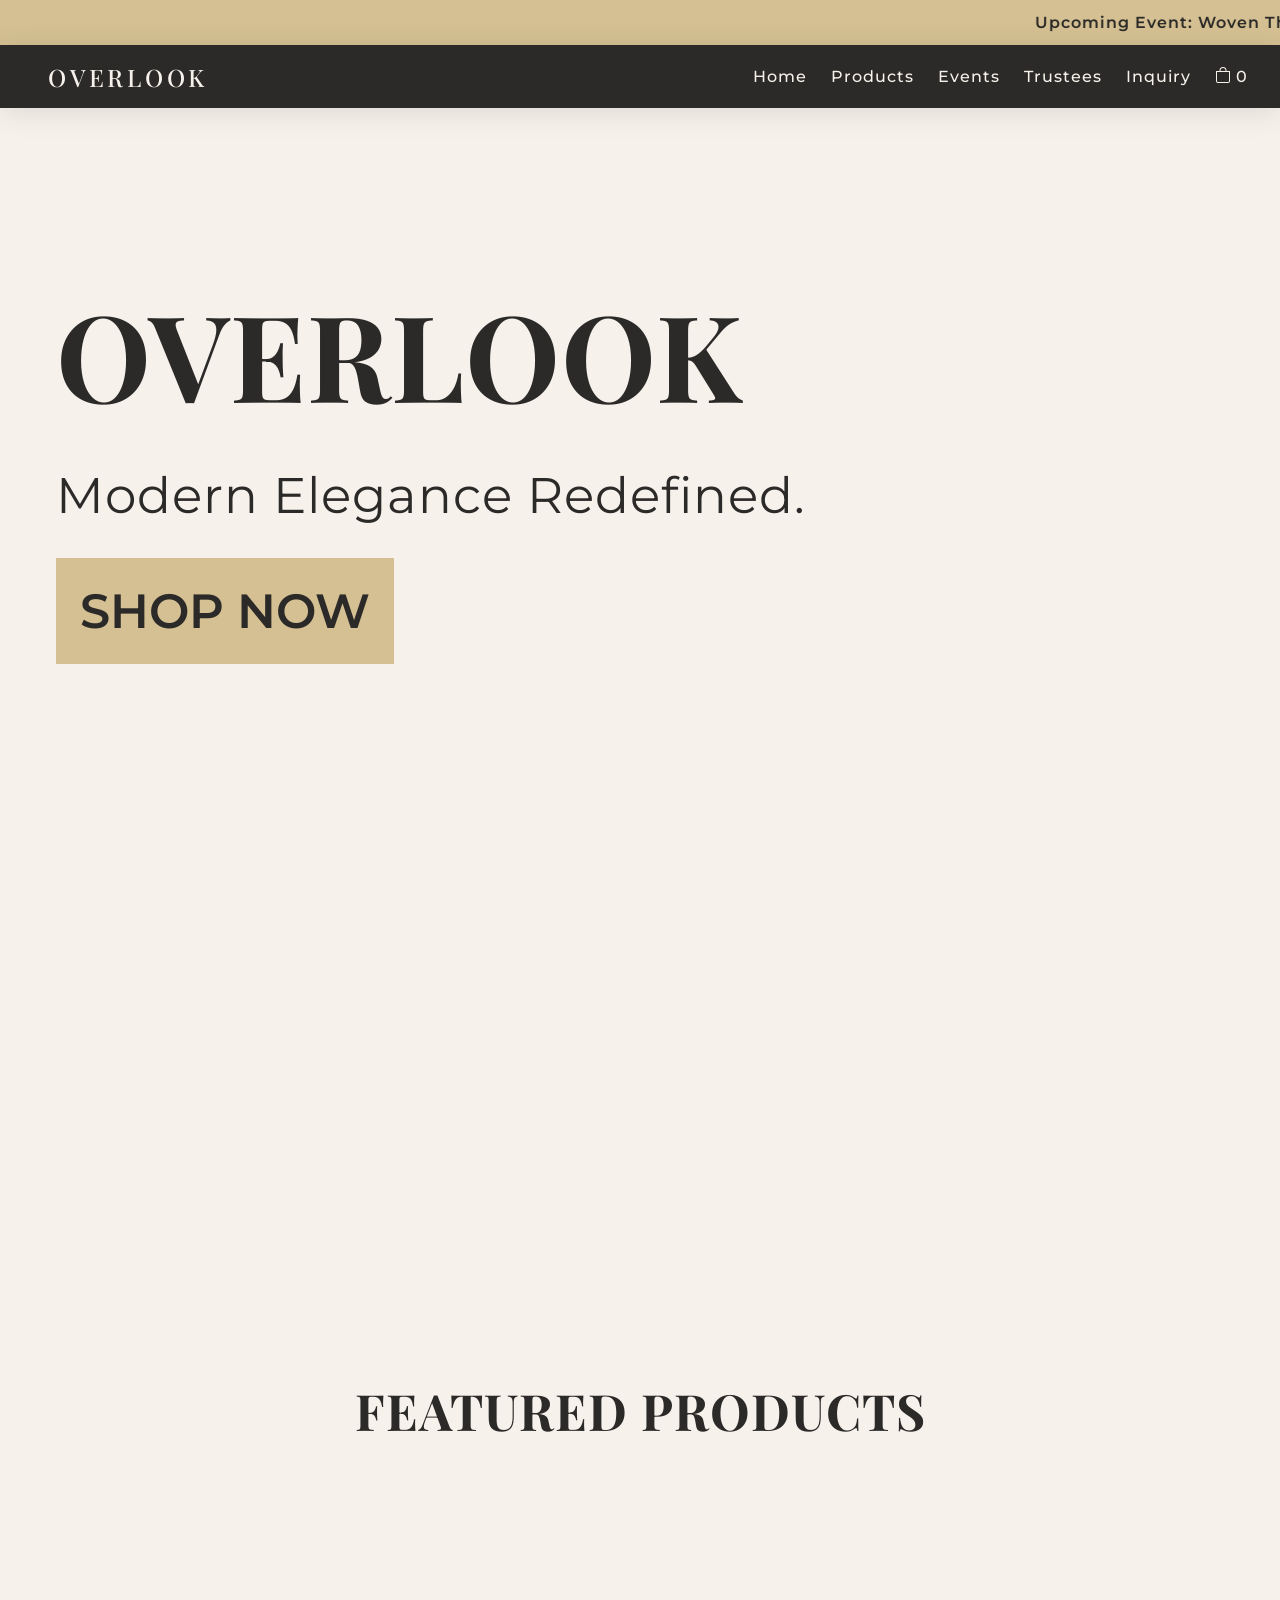
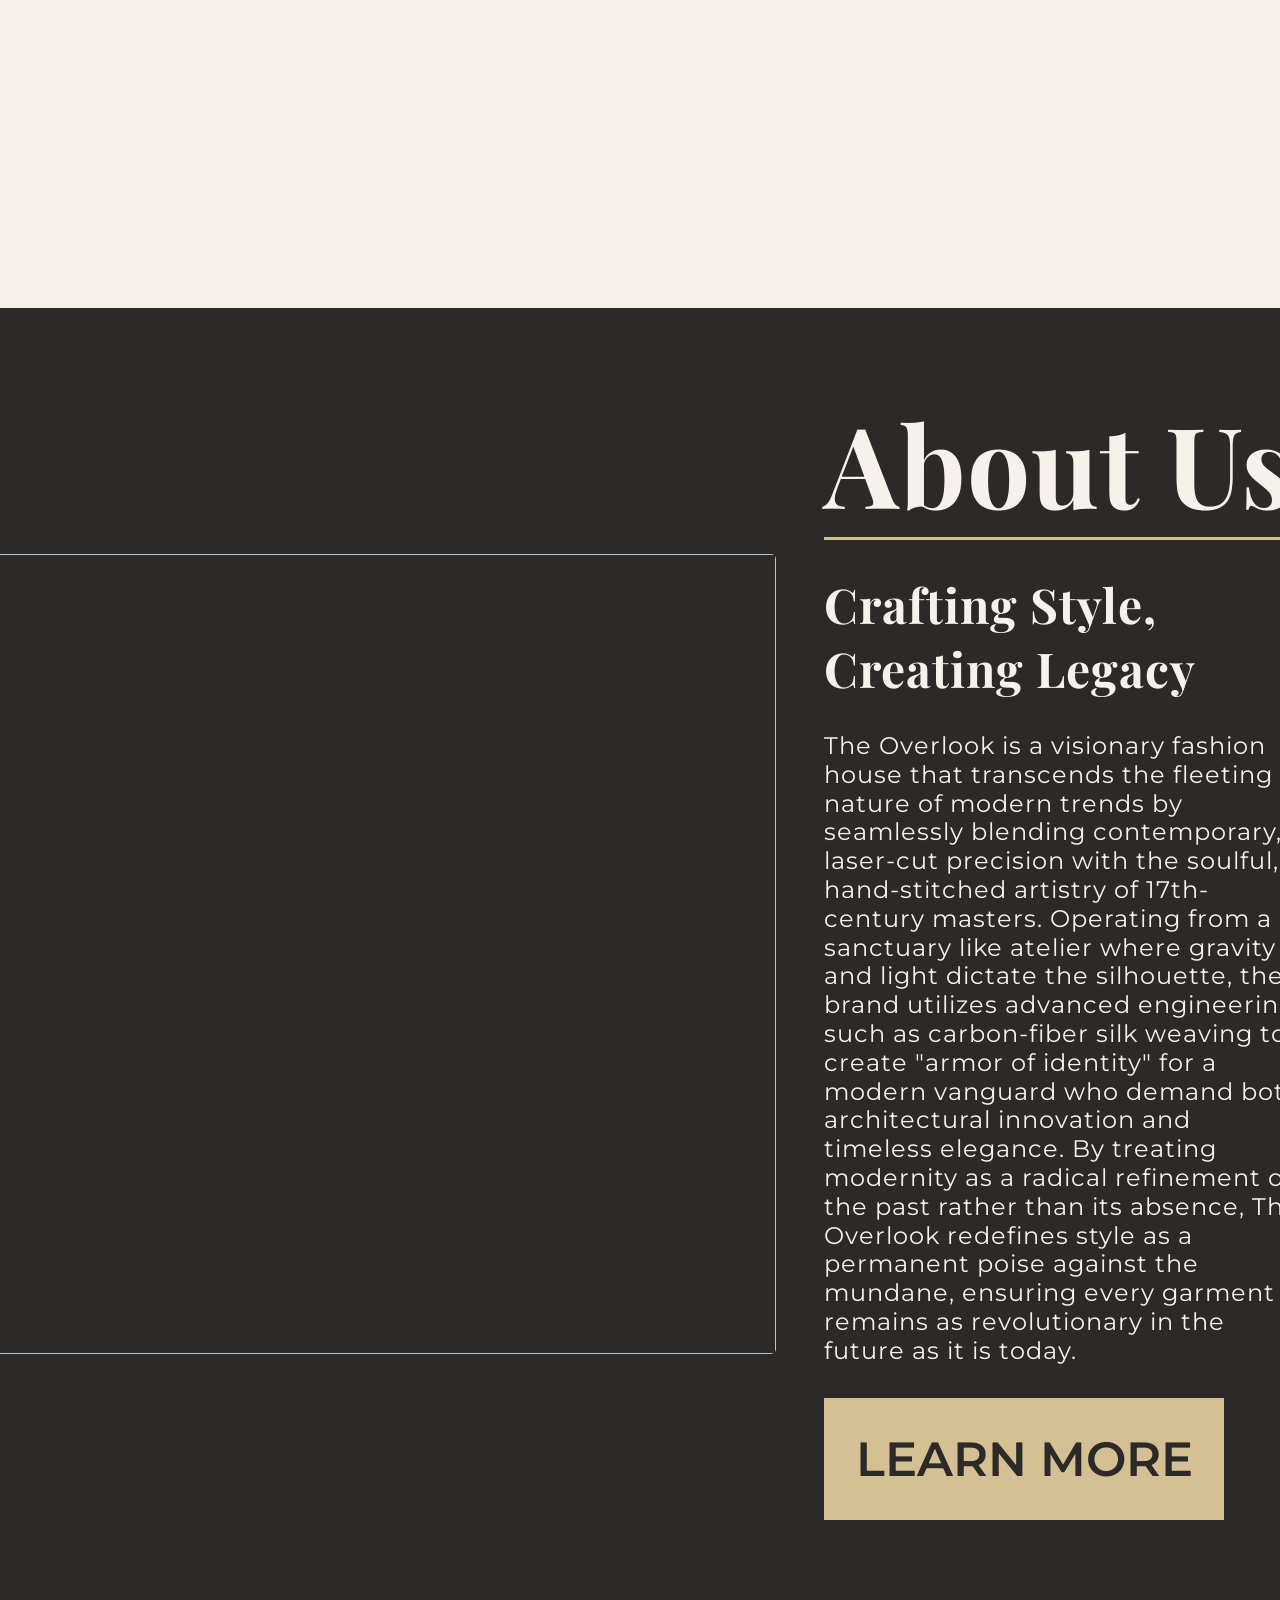
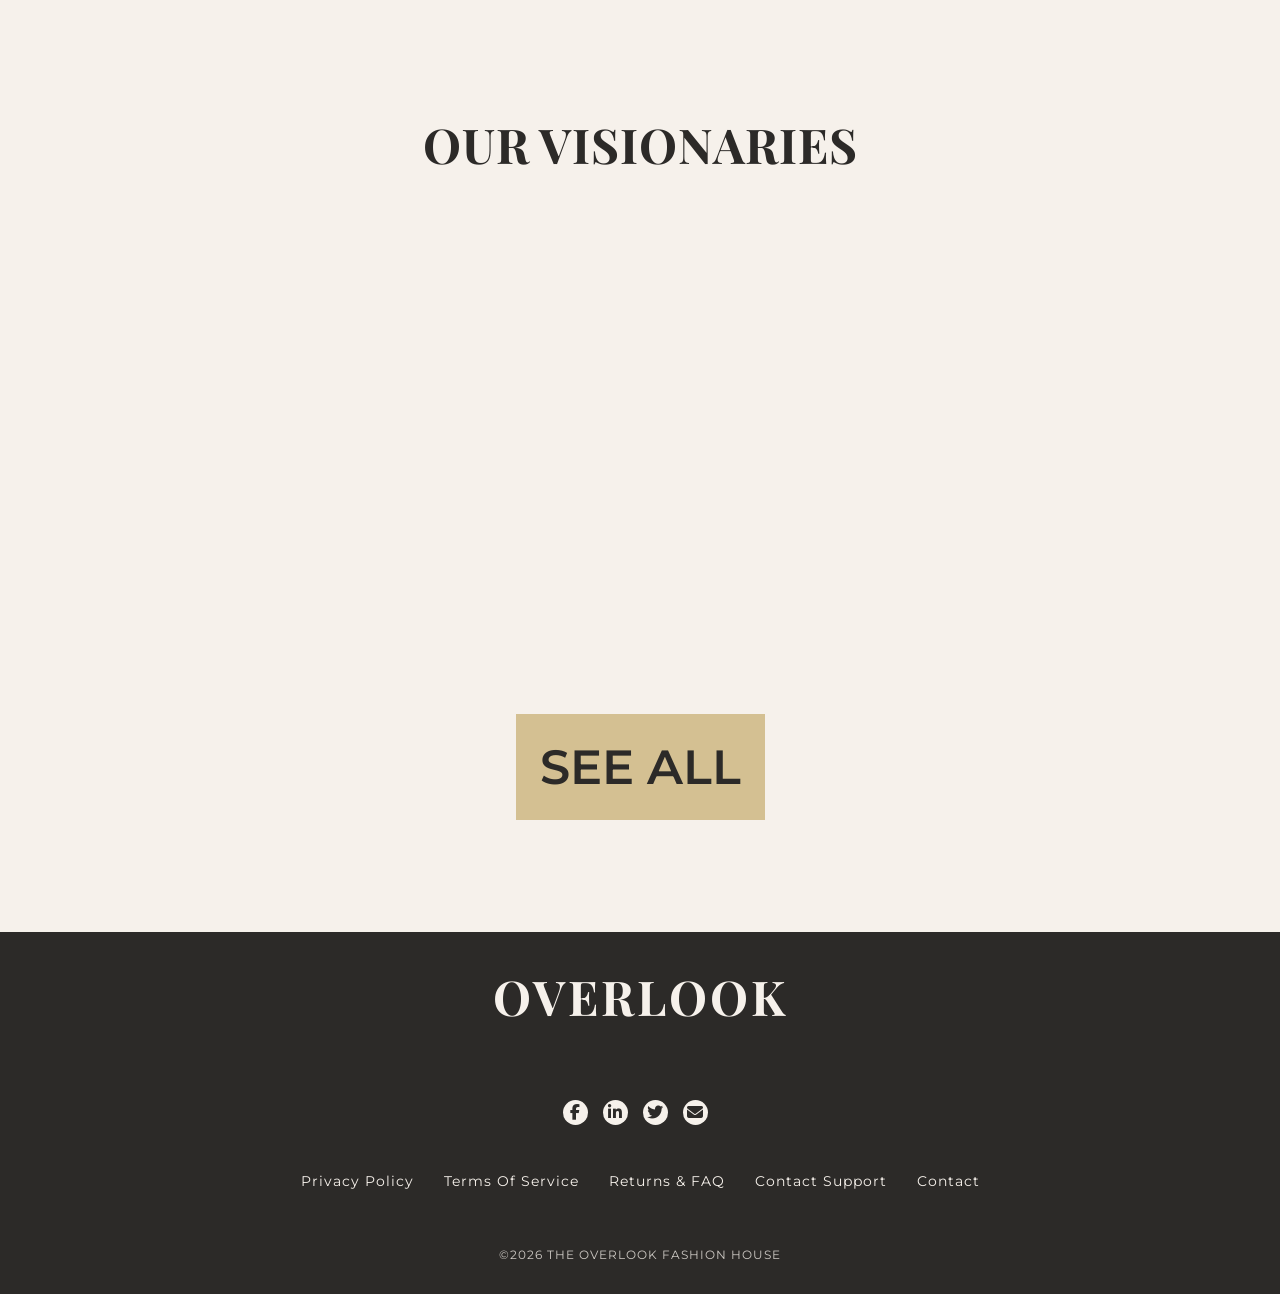
==== index.html @ b78cab0d "favicon" ====
<!doctype html>
<html lang="en">
  <head>
    <meta charset="UTF-8" />
    <meta name="viewport" content="width=device-width, initial-scale=1.0" />
    <link rel="stylesheet" href="style.css" />
    <link
      rel="stylesheet"
      href="https://cdnjs.cloudflare.com/ajax/libs/font-awesome/6.5.0/css/all.min.css"
    />
    <link
      rel="icon"
      type="image/png"
      href="/src/favicon-96x96.png"
      sizes="96x96"
    />
    <link rel="icon" type="image/svg+xml" href="/src/favicon.svg" />
    <link rel="shortcut icon" href="/src/favicon.ico" />
    <link
      rel="apple-touch-icon"
      sizes="180x180"
      href="/src/apple-touch-icon.png"
    />
    <meta name="apple-mobile-web-app-title" content="CS-106" />
    <link rel="manifest" href="/src/site.webmanifest" />
    <title>Overlook -Modern, Elegance, Redefined</title>
    <script type="module" src="header.js"></script>
  </head>
  <body>
    <div class="hompage-marquee">
      <marquee scrollamount="10">
        Upcoming Event: Woven Threads - June 15 - 10pm | Contact Us For
        Appointment!
      </marquee>
    </div>
    <header-main></header-main>
    <section class="home" id="hero">
      <div class="hero">
        <h1>OVERLOOK</h1>
        <p>Modern Elegance Redefined.</p>
        <button class="buttons">SHOP NOW</button>
      </div>
    </section>

    <section class="featured">
      <h1>FEATURED PRODUCTS</h1>
      <div id="product-grid"></div>
    </section>

    <section class="about-us">
      <img src="/src/IMG_7093-3-1000x600.jpg" alt="" />
      <div class="text-about">
        <h1>About Us</h1>
        <hr class="line" />
        <h2>Crafting Style, Creating Legacy</h2>
        <p>
          The Overlook is a visionary fashion house that transcends the fleeting
          nature of modern trends by seamlessly blending contemporary, laser-cut
          precision with the soulful, hand-stitched artistry of 17th-century
          masters. Operating from a sanctuary like atelier where gravity and
          light dictate the silhouette, the brand utilizes advanced engineering
          such as carbon-fiber silk weaving to create "armor of identity" for a
          modern vanguard who demand both architectural innovation and timeless
          elegance. By treating modernity as a radical refinement of the past
          rather than its absence, The Overlook redefines style as a permanent
          poise against the mundane, ensuring every garment remains as
          revolutionary in the future as it is today.
        </p>
        <button>LEARN MORE</button>
      </div>
    </section>

    <section class="trustees">
      <h1>OUR VISIONARIES</h1>
      <div id="trustee-grid"></div>
      <button class="buttons">
        <a href="/trustees/index.html">SEE ALL</a>
      </button>
    </section>

    <footer-main></footer-main>
    <script src="script.js"></script>
  </body>
</html>
---- style.css ----
@import url("https://fonts.googleapis.com/css2?family=Montserrat:ital,wght@0,100..900;1,100..900&family=Playfair+Display:ital,wght@0,400..900;1,400..900&display=swap");
* {
  margin: 0;
  padding: 0;
  box-sizing: border-box;
}
:root {
  --primary-black: #2c2a28;
  --soft-grey: #f6f1eb;
  --border-color: #e0e0e0;
}
body {
  font-family: "Montserrat", sans-serif;
  font-optical-sizing: auto;
  background-color: #f6f1eb;
  color: var(--primary-black);
  letter-spacing: 1px;
  width: 100dvw;
  overflow-x: hidden;
  will-change: auto;
}

header-main {
  position: sticky;
  top: 0;
  z-index: 10000;
}

h1,
h2 {
  font-family: "Playfair Display", serif;
  font-weight: 700;
  font-style: normal;
  letter-spacing: 1px;
  font-weight: bold;
  color: #2c2a28;
}

section {
  min-height: 100dvh;
  width: 100dvw;
  overflow-x: hidden;
}

.hompage-marquee {
  font-weight: 600;
  display: flex;
  align-items: center;
  justify-content: center;
  width: 100vw;
  height: 5vh;
  background-color: #d4c092;
}

.home {
  background-image: url("./src/1765190208191-one-hpcorpo-hero-d-5760x2520px-2_2520x5760.webp");
  background-size: cover;
  background-position: center;
  background-repeat: no-repeat;
  background-color: #f6f1eb;
}
.hero {
  display: flex;
  align-items: flex-start;
  justify-content: center;
  flex-direction: column;
  min-height: 80dvh;
  margin-left: 56px;
  gap: 32px;
  h1 {
    font-size: 120px;
    color: #2c2a28;
  }
  p {
    color: #2c2a28;
    font-size: 50px;
  }
}
.buttons {
  background-color: #d4c092;
  color: #2c2a28;
  font-size: 3rem;
  padding: 24px;
  text-decoration: none;
  font-family: "Montserrat", sans-serif;
  font-weight: 600;
  border: none;
  cursor: pointer;
}
.buttons:hover {
  background-color: #b4a37e;
}
.buttons:active {
  background-color: #e2d7c0;
}

.featured {
  display: flex;
  align-items: center;
  justify-content: center;
  flex-direction: column;

  gap: 5rem;
  h1 {
    font-size: 50px;
    margin-top: 3rem;
  }

  #product-grid {
    display: flex;
    align-items: center;
    justify-content: center;
    gap: 2rem;
    padding: 2rem;
    flex-wrap: wrap;
    width: 100dvw;
  }

  .product-card {
    box-shadow: 0 10px 30px rgba(0, 0, 0, 0.3);

    width: 25rem;
    height: 40rem;
    transition:
      transform 0.1s ease,
      box-shadow 0.1s ease;
    background: aliceblue;
    display: flex;
    flex-direction: column;
    align-items: center;
    gap: 2rem;
    will-change: transform;
    border-radius: 5px;
    padding: 1rem;
    cursor: pointer;
  }

  .product-card:hover {
    transform: scale(1.05);
    box-shadow: 0 10px 30px rgba(0, 0, 0, 0.1);
  }

  .product-card img {
    width: 95%;
    height: 90%;
    display: block;
    overflow: hidden;

    border-radius: 5px;
    object-fit: cover;
  }

  .product-info {
    text-align: center;
    padding-top: 15px;
  }

  .product-info h3 {
    margin: 0;
    font-size: 1rem;
    font-weight: 700;
    letter-spacing: 0.5px;
    padding: 5px;
  }

  .product-info p {
    margin: 5px 0 0;
    font-size: 0.8rem;
    font-weight: 600;
    color: #333;
    margin-bottom: 1rem;
  }
}

.about-us {
  display: flex;
  align-items: center;
  justify-content: center;
  gap: 3rem;
  padding: 5rem;
  background-color: var(--primary-black);
  color: var(--soft-grey);

  .text-about {
    display: flex;
    flex-direction: column;
    gap: 2rem;
    h1 {
      font-size: 7rem;
      color: var(--soft-grey);
      margin-bottom: -2rem;
    }
    .line {
      height: 3px;
      width: 30rem;
      border: 0;
      background-color: #d4c092;
    }

    h2 {
      font-size: 3rem;
      color: var(--soft-grey);
    }
    p {
      font-size: 1.5rem;
      line-height: 1.2;
    }
    button {
      background-color: #d4c092;
      color: #2c2a28;
      font-size: 3rem;
      padding: 2rem;
      text-decoration: none;
      font-family: "Montserrat", sans-serif;
      font-weight: 600;
      border: none;
      cursor: pointer;
      width: 25rem;
      text-wrap: nowrap;
    }
    button:hover {
      background-color: #b4a37e;
    }
    button:active {
      background-color: #e2d7c0;
    }
  }

  img {
    width: 50rem;
    height: 50rem;
    object-fit: cover;
    border-radius: 5px;
  }
}

@media screen and (max-width: 850px) {
  #hero {
    max-height: 50vh;
    margin-top: -2rem;
    touch-action: pan-y;
  }
  .hero {
    align-items: center;
    margin: 0;
    margin-top: 12rem;
    text-align: center;
    h1 {
      display: none;
    }
    p {
      display: none;
    }
    button {
      font-size: 1rem;
    }
  }
  .featured {
    text-align: center;
    gap: 2rem;
    h1 {
      font-size: 1.5rem;
      text-wrap: nowrap;
    }

    .product-card {
      width: 20rem;
      height: 25rem;
    }
  }

  .about-us {
    img {
      display: none;
    }
    .text-about {
      width: 100%;
      align-items: center;
      justify-content: center;
      text-align: center;
      h1 {
        font-size: 4rem;
        margin-bottom: -2rem;
        text-wrap: nowrap;
        color: var(--soft-grey);
      }
      hr.line {
        width: 20rem;
      }
      h2 {
        font-size: 2rem;
        width: 20rem;
      }
      p {
        font-size: 1rem;
        width: 20rem;
        margin: 0;
        padding: 0;
      }
      button {
        padding: 1rem;
        font-size: 1rem;
        width: 10rem;
      }
    }
  }

  .trustees {
    button {
      padding: 1rem;
      font-size: 1rem;
      width: 10rem;
    }
  }
}
.trustees {
  display: flex;
  align-items: center;
  justify-content: center;
  flex-direction: column;
  gap: 0.5rem;

  h1 {
    font-size: 3rem;
    text-align: center;
    margin-top: 7rem;
  }

  #trustee-grid {
    display: flex;
    gap: 2rem;
    padding: 2rem;
    flex-wrap: wrap;
    margin: auto;
    align-items: center;
    justify-content: center;
  }

  .trustee-card {
    width: 20rem;
    height: 27rem;
    border-radius: 5px;
    transition:
      transform 0.1s ease,
      box-shadow 0.1s ease;
    background: aliceblue;
    display: flex;
    flex-direction: column;
    align-items: center;
    gap: 2rem;
    will-change: transform;
    padding: 1rem;
    cursor: pointer;
  }

  .trustee-card:hover {
    transform: scale(1.05);
    box-shadow: 0 10px 30px rgba(0, 0, 0, 0.1);
  }

  .trustee-card img {
    width: 100%;
    height: auto;
    aspect-ratio: 1 / 1;
    object-fit: cover;
  }

  .trustee-info {
    text-align: center;
    padding-top: 15px;
  }

  .trustee-info h3 {
    margin: 0;
    font-size: 1rem;
    font-weight: 700;
    letter-spacing: 0.5px;
  }

  .trustee-info p {
    margin: 5px 0 0;
    font-size: 0.8rem;
    font-weight: 600;
    color: #333;
  }

  button {
    a {
      text-decoration: none;
      color: #2c2a28;
    }
    margin-bottom: 5rem;
  }
}
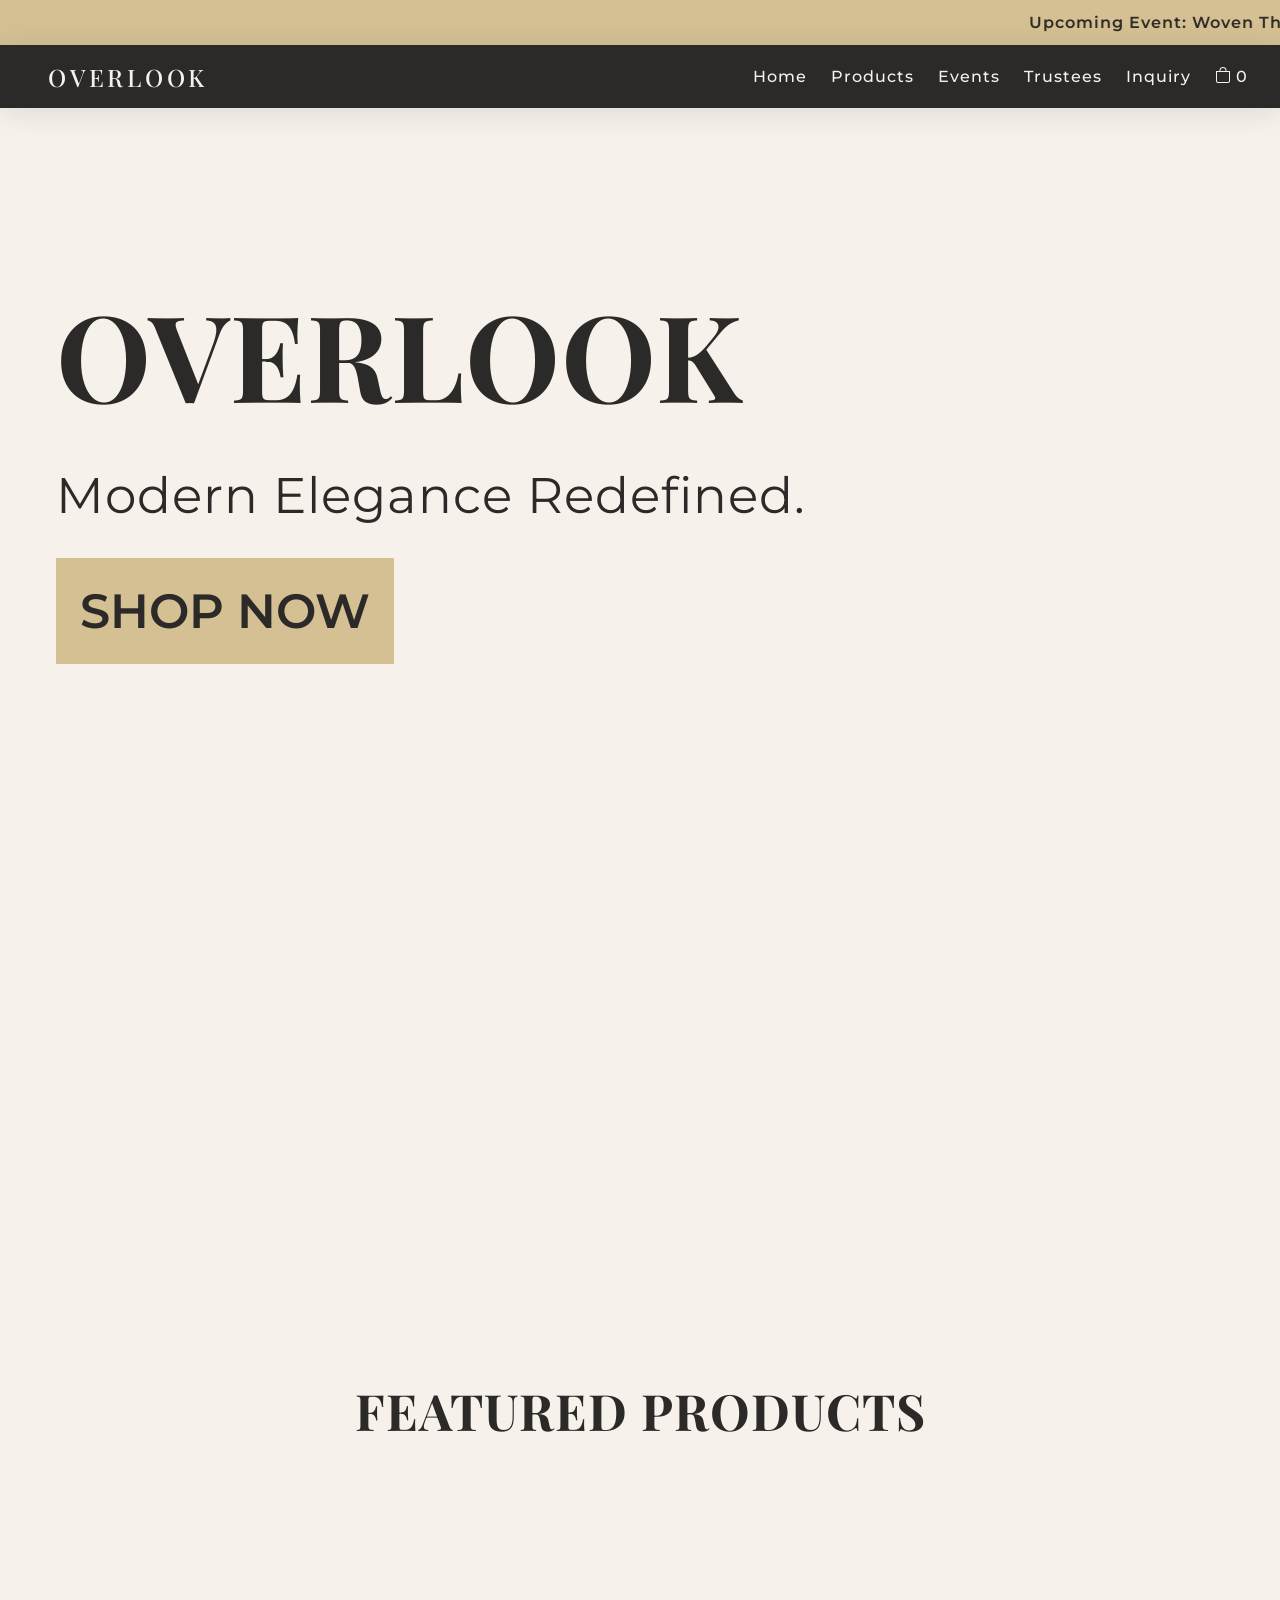
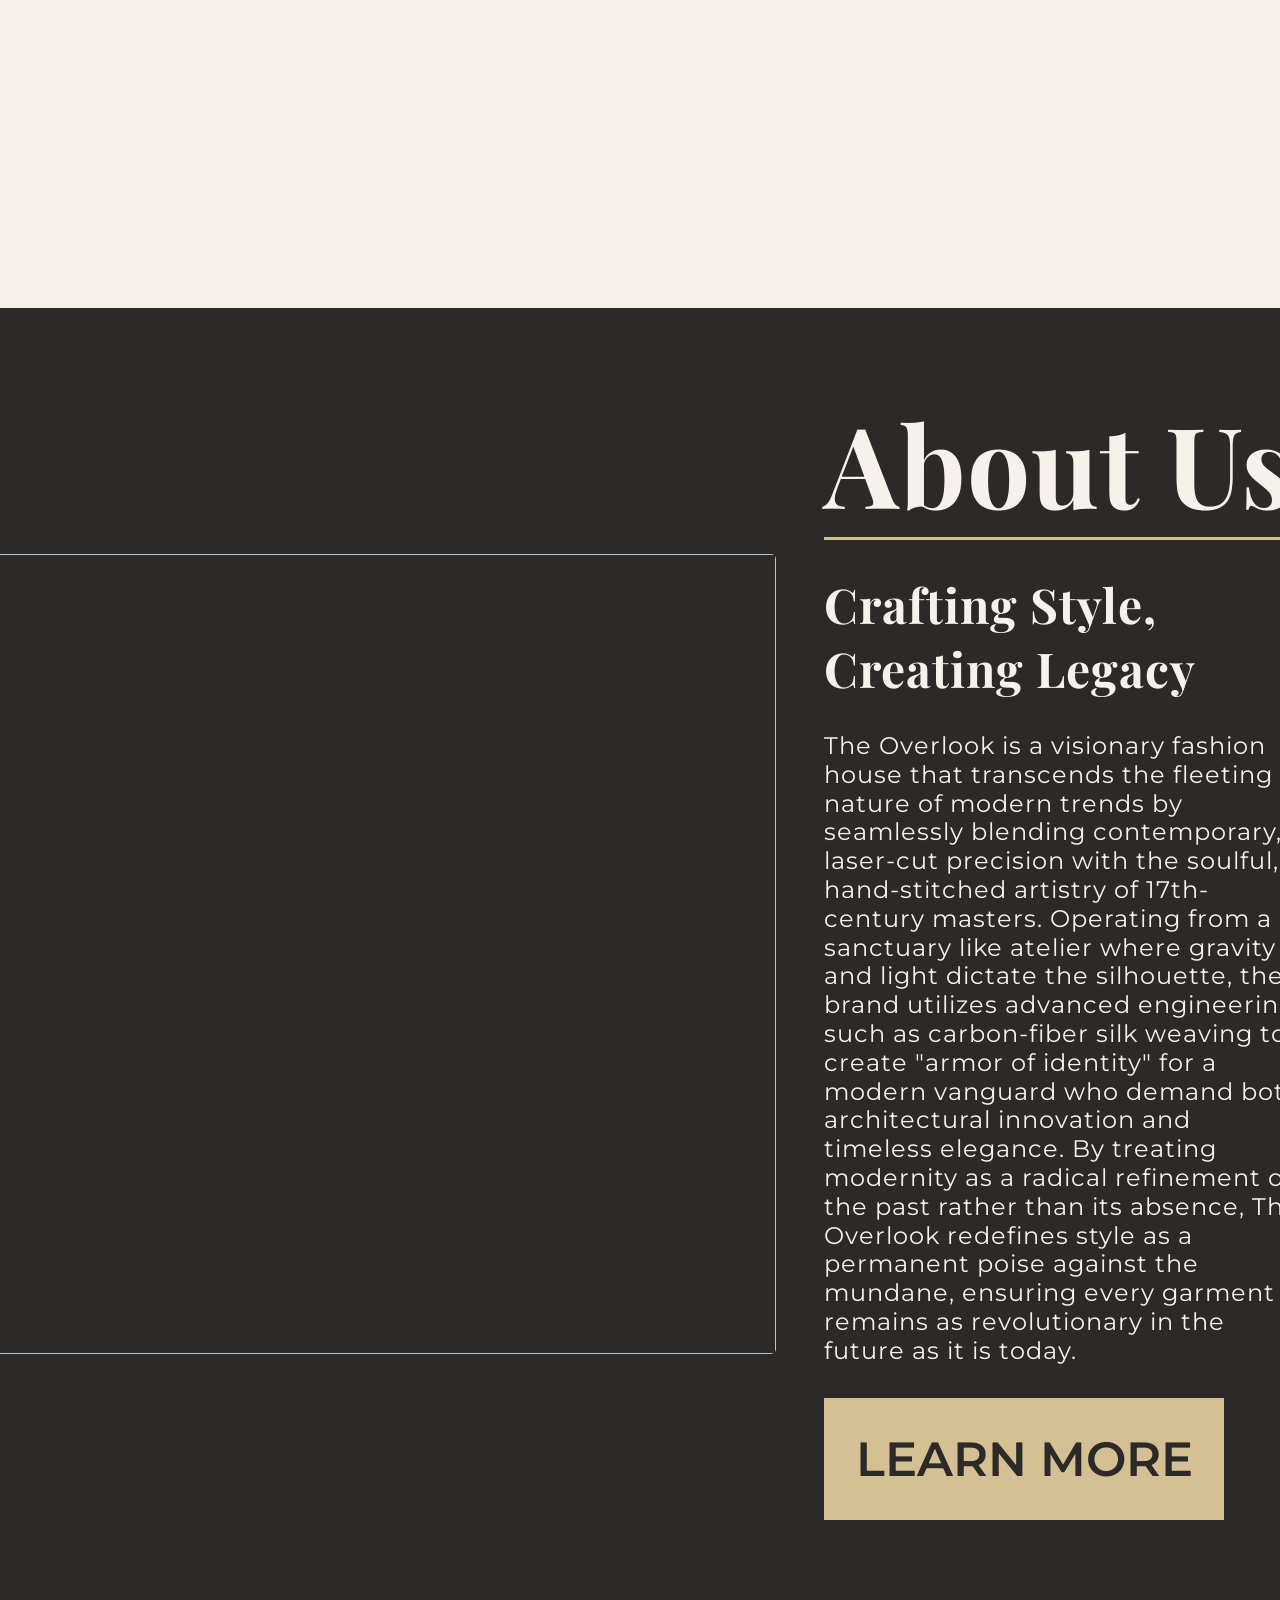
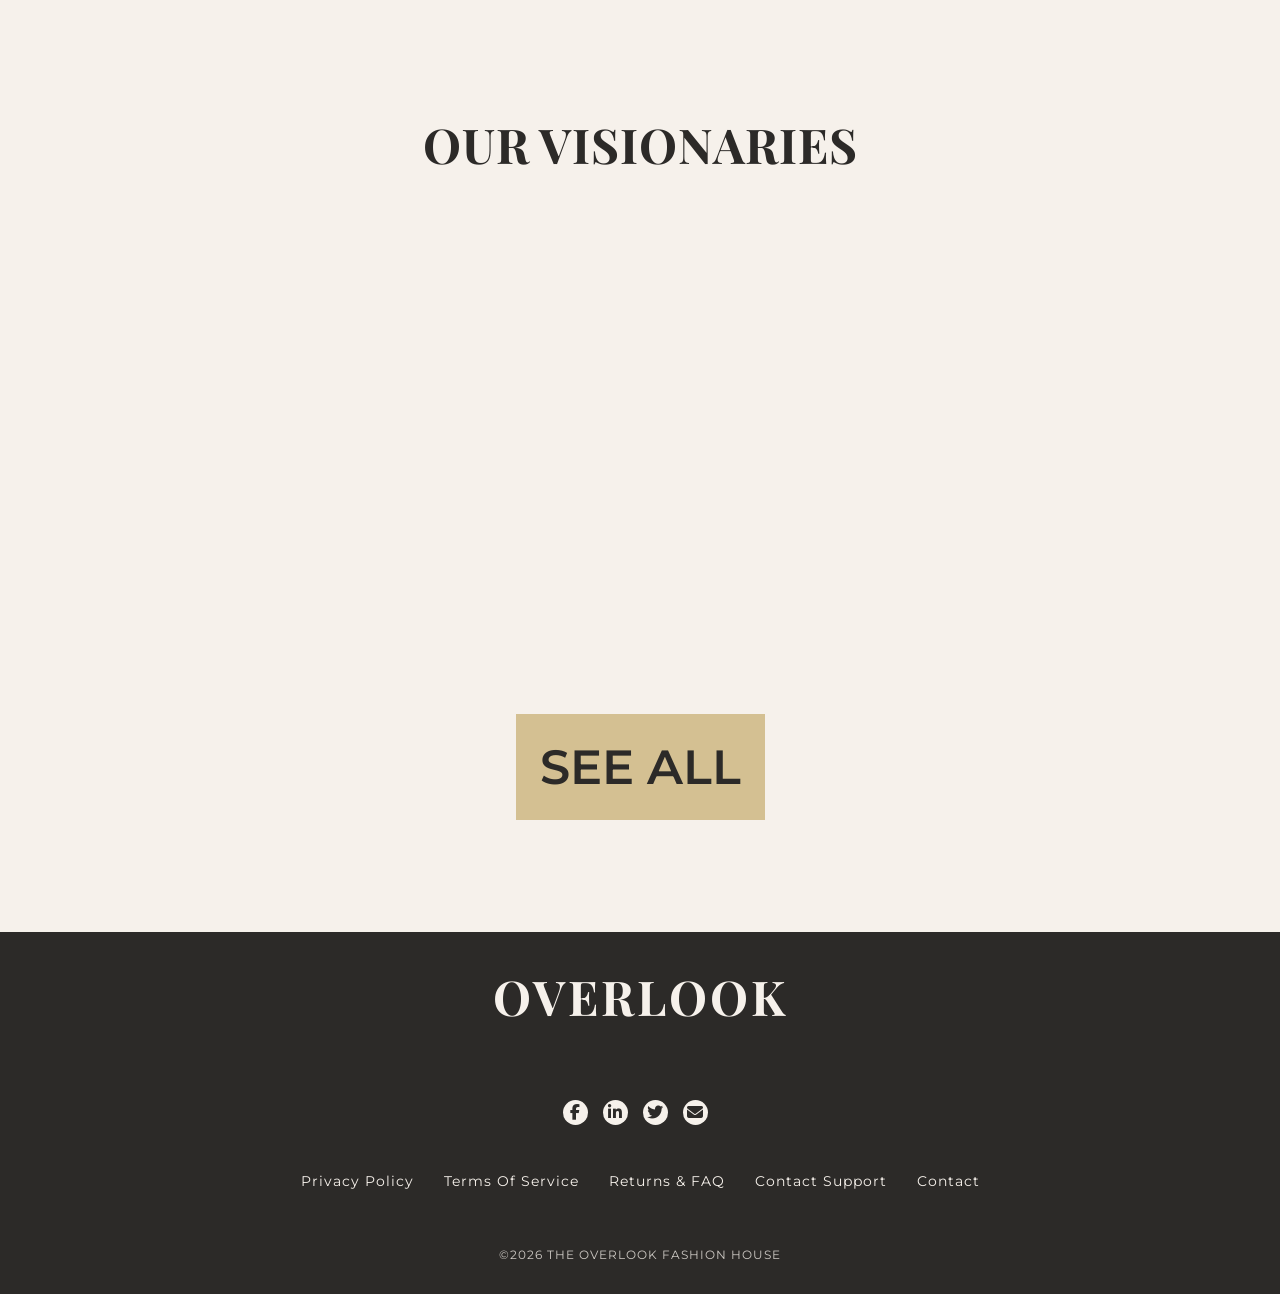
==== commit ec157d63: "Set up Vercel Web Analytics integration # Vercel Web Analytics Integration  ## Overview Successfully" ====
--- a/index.html
+++ b/index.html
@@ -25,6 +25,10 @@
     <link rel="manifest" href="/src/site.webmanifest" />
     <title>Overlook -Modern, Elegance, Redefined</title>
     <script type="module" src="header.js"></script>
+    <script>
+      window.va = window.va || function () { (window.vaq = window.vaq || []).push(arguments); };
+    </script>
+    <script defer src="/_vercel/insights/script.js"></script>
   </head>
   <body>
     <div class="hompage-marquee">
